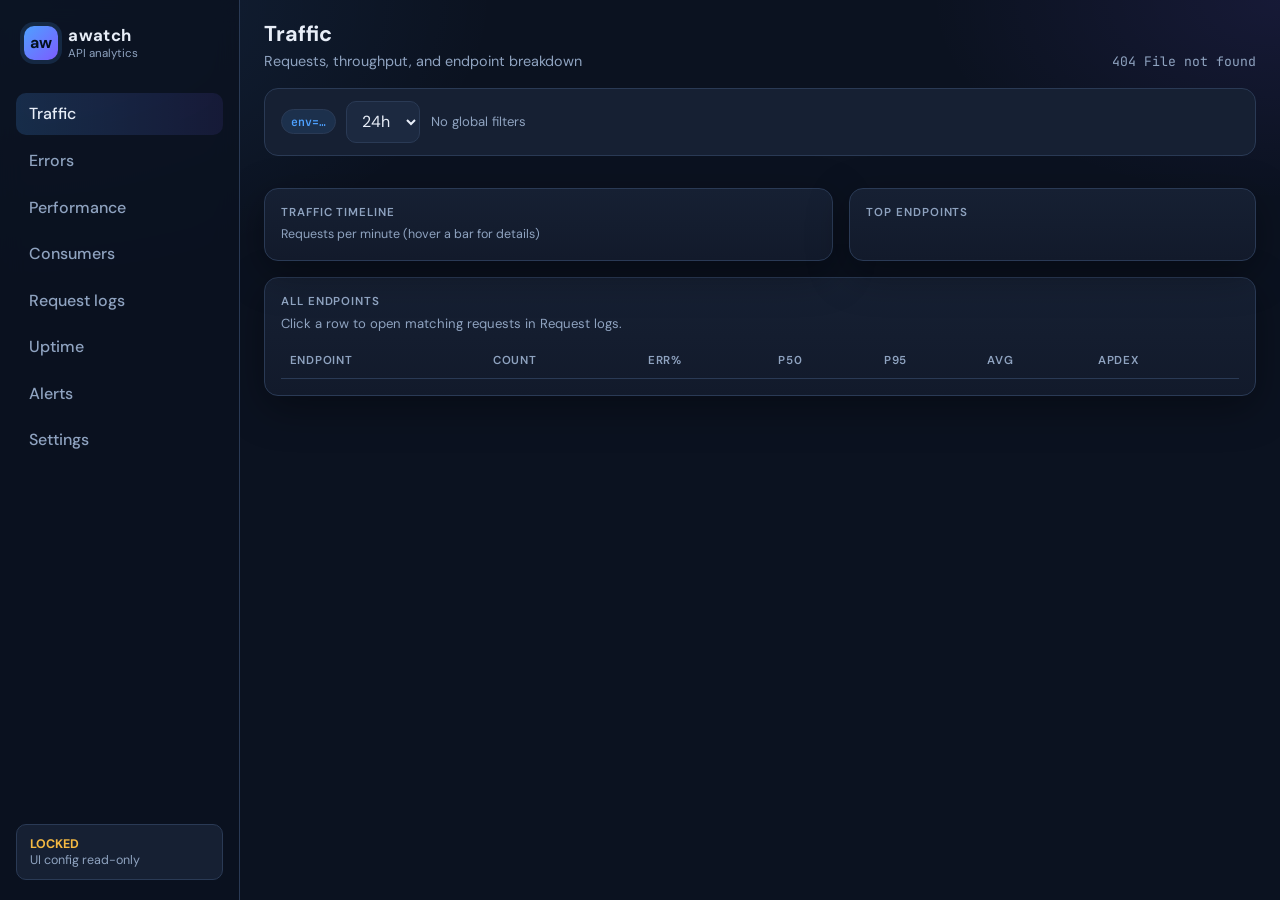
==== src/monitorit/awatch/dashboard/index.html @ 5605307a "Rename PyPI package to monitorit; nest awatch module under it Users install monitorit and import wit" ====
<!DOCTYPE html>
<html lang="en">

<head>
  <meta charset="UTF-8" />
  <meta name="viewport" content="width=device-width, initial-scale=1" />
  <title>awatch</title>
  <link rel="preconnect" href="https://fonts.googleapis.com" />
  <link rel="preconnect" href="https://fonts.gstatic.com" crossorigin />
  <link
    href="https://fonts.googleapis.com/css2?family=DM+Sans:ital,opsz,wght@0,9..40,400;0,9..40,500;0,9..40,600;0,9..40,700;1,9..40,400&family=JetBrains+Mono:wght@400;500&display=swap"
    rel="stylesheet" />
  <link rel="stylesheet" href="assets/css/dashboard.css" />
</head>

<body>
  <div id="auth-gate" class="auth-gate" aria-hidden="true">
    <form class="auth-card" id="auth-form" autocomplete="off">
      <h3>Unlock awatch</h3>
      <p>This dashboard is protected. Enter the <code>auth_token</code> configured in your app.</p>
      <div class="auth-error" id="auth-error"></div>
      <input id="auth-token-input" type="password" placeholder="auth token" autofocus />
      <div class="auth-actions">
        <button class="btn" type="submit">Continue</button>
        <button class="btn secondary" type="button" id="auth-clear">Clear saved token</button>
      </div>
      <div class="auth-hint">Tip: you can also open /__awatch/?token=YOUR_TOKEN</div>
    </form>
  </div>
  <div class="app">
    <aside>
      <div class="brand">
        <div class="logo">aw</div>
        <div>
          <h1>awatch</h1>
          <small>API analytics</small>
        </div>
      </div>
      <nav id="tabs">
        <button data-tab="traffic" class="active">Traffic</button>
        <button data-tab="errors">Errors</button>
        <button data-tab="performance">Performance</button>
        <button data-tab="consumers">Consumers</button>
        <button data-tab="requests">Request logs</button>
        <button data-tab="uptime">Uptime</button>
        <button data-tab="alerts">Alerts</button>
        <button data-tab="settings">Settings</button>
      </nav>
      <div class="lock-pill" id="lock-pill"><strong>LOCKED</strong>
        <div>UI config read-only</div>
      </div>
    </aside>

    <main>
      <div class="topbar">
        <div>
          <h2 id="page-title">Traffic</h2>
          <p id="page-sub">Requests, throughput, and endpoint breakdown</p>
        </div>
        <div class="meta" id="header-meta">loading…</div>
      </div>

      <div class="chrome-bar" id="chrome-bar">
        <span class="env-badge" id="env-badge">env=…</span>
        <select id="hours-select" title="Time range">
          <option value="1">1h</option>
          <option value="24" selected>24h</option>
          <option value="168">7d</option>
          <option value="720">30d</option>
        </select>
        <div class="chip-bar" id="filter-chips"></div>
      </div>

      <section id="traffic" class="panel active">
        <div class="grid" id="traffic-cards"></div>
        <div class="row">
          <div class="card">
            <div class="label">Traffic timeline</div>
            <div class="chart-meta" id="traffic-chart-meta">Requests per minute (hover a bar for details)</div>
            <div id="traffic-chart"></div>
          </div>
          <div class="card">
            <div class="label">Top endpoints</div>
            <div id="traffic-endpoints" class="muted" style="margin-top:.75rem"></div>
          </div>
        </div>
        <div class="card" style="margin-top:1rem">
          <div class="label">All endpoints</div>
          <p class="muted" style="font-size:.82rem;margin:.35rem 0 0">Click a row to open matching requests in Request
            logs.</p>
          <table style="margin-top:.75rem">
            <thead>
              <tr>
                <th>Endpoint</th>
                <th>Count</th>
                <th>Err%</th>
                <th>p50</th>
                <th>p95</th>
                <th>avg</th>
                <th>Apdex</th>
              </tr>
            </thead>
            <tbody id="traffic-endpoints-body"></tbody>
          </table>
        </div>
      </section>

      <section id="errors" class="panel">
        <div class="grid" id="errors-cards"></div>
        <div class="row">
          <div class="card">
            <div class="label">Error timeline</div>
            <div class="chart-meta" id="errors-chart-meta">4xx + 5xx counts over time (hover for details)</div>
            <div id="errors-chart"></div>
          </div>
          <div class="card">
            <div class="label">Status codes (4xx/5xx)</div>
            <p class="muted" style="font-size:.82rem;margin:.35rem 0 0">Click a status to filter Request logs.</p>
            <table style="margin-top:.75rem">
              <thead>
                <tr>
                  <th>Status</th>
                  <th>Count</th>
                  <th>Consumers</th>
                  <th>Last seen</th>
                </tr>
              </thead>
              <tbody id="status-codes-body"></tbody>
            </table>
          </div>
        </div>
        <div class="section-title">Exception fingerprints</div>
        <p class="muted" style="font-size:.82rem;margin:0 0 .5rem">Click an endpoint to open its failing requests.</p>
        <div class="card">
          <table>
            <thead>
              <tr>
                <th>Type</th>
                <th>Endpoint</th>
                <th>Count</th>
                <th>Last seen</th>
                <th>Sample</th>
              </tr>
            </thead>
            <tbody id="fingerprints-body"></tbody>
          </table>
        </div>
        <div class="section-title">Validation (422)</div>
        <div class="card">
          <table>
            <thead>
              <tr>
                <th>Endpoint</th>
                <th>Field</th>
                <th>Message</th>
                <th>Count</th>
              </tr>
            </thead>
            <tbody id="validation-body"></tbody>
          </table>
        </div>
      </section>

      <section id="performance" class="panel">
        <div class="grid" id="perf-cards"></div>
        <div class="card" style="margin-top:1rem">
          <div class="label">Endpoints by latency</div>
          <table style="margin-top:.75rem">
            <thead>
              <tr>
                <th>Endpoint</th>
                <th>Count</th>
                <th>p50</th>
                <th>p75</th>
                <th>p95</th>
                <th>avg</th>
                <th>Apdex</th>
              </tr>
            </thead>
            <tbody id="perf-endpoints-body"></tbody>
          </table>
        </div>
      </section>

      <section id="requests" class="panel">
        <div id="consumer-filter-banner" class="banner ok" style="display:none"></div>
        <div class="filters">
          <select id="filter-path-select" title="Filter by API path"></select>
          <input id="filter-path" placeholder="or type path contains" />
          <input id="filter-consumer" placeholder="consumer id" />
          <input id="filter-consumer-group" placeholder="consumer group" />
          <select id="filter-status">
            <option value="">all status</option>
            <option>200</option>
            <option>400</option>
            <option>401</option>
            <option>404</option>
            <option>422</option>
            <option>500</option>
          </select>
          <button class="btn secondary" onclick="loadRequests()">Refresh</button>
          <button class="btn secondary" id="btn-clear-consumer" style="display:none"
            onclick="clearConsumerFilter()">Clear consumer</button>
        </div>
        <div class="req-layout">
          <div class="card req-list-card">
            <table>
              <thead>
                <tr>
                  <th>Time</th>
                  <th>Method</th>
                  <th>Path</th>
                  <th>Status</th>
                  <th>ms</th>
                </tr>
              </thead>
              <tbody id="requests-body"></tbody>
            </table>
          </div>
          <div class="card">
            <div class="label">Request inspector</div>
            <div id="request-detail" class="inspector" style="margin-top:.75rem">
              <div class="inspector-empty">Select a request to inspect headers, body, response, and server logs</div>
            </div>
          </div>
        </div>
      </section>

      <section id="consumers" class="panel">
        <div id="consumer-group-banner" class="banner ok" style="display:none"></div>
        <div
          style="display:flex;justify-content:space-between;align-items:center;gap:1rem;margin-bottom:1rem;flex-wrap:wrap">
          <div class="toggle-group" id="consumer-view-toggle">
            <button data-view="groups" class="active">Groups</button>
            <button data-view="individuals">Individuals</button>
          </div>
          <div class="meta" id="adoption-line">unique · new · returning</div>
        </div>
        <div class="card">
          <table>
            <thead id="consumers-head">
              <tr>
                <th>Group</th>
                <th>Unique consumers</th>
                <th>Count</th>
                <th>Errors</th>
                <th>avg ms</th>
              </tr>
            </thead>
            <tbody id="consumers-body"></tbody>
          </table>
        </div>
      </section>

      <section id="uptime" class="panel">
        <div class="grid" id="uptime-cards"></div>
        <div class="row">
          <div class="card">
            <div class="label">Check timeline</div>
            <div id="uptime-chart"></div>
          </div>
          <div class="card">
            <div class="label">External checkers</div>
            <p class="muted" style="font-size:.85rem;margin:.5rem 0 0">
              Point UptimeRobot, cron, or any HTTP monitor at
              <code id="uptime-ping-url">/api/uptime/ping</code> to record external heartbeat beats.
            </p>
            <div id="uptime-config-meta" class="muted" style="margin-top:.75rem;font-size:.82rem"></div>
          </div>
        </div>
        <div class="card" style="margin-top:1rem">
          <div class="label">Recent checks</div>
          <table style="margin-top:.75rem">
            <thead>
              <tr>
                <th>Time</th>
                <th>Kind</th>
                <th>OK</th>
                <th>Latency</th>
                <th>Status</th>
                <th>Path</th>
                <th>Message</th>
              </tr>
            </thead>
            <tbody id="uptime-recent-body"></tbody>
          </table>
        </div>
      </section>

      <section id="alerts" class="panel">
        <div class="banner ok">Configure triggers in code via <code>AWatch(..., triggers=[...])</code>.</div>
        <div class="card">
          <div class="label">Trigger history</div>
          <table style="margin-top:.75rem">
            <thead>
              <tr>
                <th>Time</th>
                <th>Name</th>
                <th>OK</th>
                <th>Message</th>
              </tr>
            </thead>
            <tbody id="triggers-body"></tbody>
          </table>
        </div>
      </section>

      <section id="settings" class="panel">
        <div id="settings-banner" class="banner"></div>
        <p class="settings-note">
          Consumers: use <code>set_consumer()</code> in code. Categories &amp; triggers: pass on <code>AWatch(...)</code>.
        </p>

        <div class="card">
          <div class="label">SMTP</div>
          <p class="muted" style="font-size:.85rem">Used by email triggers. Prefer env <code>AWATCH_SMTP_URL</code> in
            production.</p>
          <div class="form-grid" style="margin-top:.75rem">
            <label>SMTP URL<input id="smtp-url" placeholder="smtp://user:pass@host:587" /></label>
            <label>From<input id="smtp-from" placeholder="awatch@company.com" /></label>
            <label>Default To (comma-separated)<input id="smtp-to" placeholder="oncall@company.com" /></label>
          </div>
          <div style="margin-top:.75rem">
            <button class="btn" id="btn-save-smtp" onclick="saveSmtp()">Save SMTP</button>
          </div>
        </div>

        <div class="card" style="margin-top:1rem">
          <div class="label">Do not track (exclude paths)</div>
          <p class="muted" style="font-size:.85rem">
            Sensitive routes skipped entirely (no metrics, no logs).
            Pick from your API inventory or enter a custom pattern.
          </p>
          <div id="exclude-code" class="muted" style="margin:.5rem 0;font-size:.8rem"></div>
          <div id="exclude-list" style="margin-top:.5rem"></div>
          <div class="form-grid" style="margin-top:.5rem">
            <label>API path
              <select id="exclude-api"></select>
            </label>
            <label>Or custom pattern<input id="exclude-path" placeholder="/auth/* or ^/internal/.*$" /></label>
            <label>Note (optional)<input id="exclude-note" placeholder="PII / payments" /></label>
          </div>
          <div style="margin-top:.75rem">
            <button class="btn" id="btn-add-exclude" onclick="addExclude()">Add exclude</button>
          </div>
        </div>

        <div class="card" style="margin-top:1rem">
          <div class="label">Uptime monitoring</div>
          <p class="muted" style="font-size:.85rem">Synthetic checks against your app plus external ping endpoint.</p>
          <div class="form-grid" style="margin-top:.75rem">
            <label>Enabled
              <select id="uptime-enabled">
                <option value="true">true</option>
                <option value="false">false</option>
              </select>
            </label>
            <label>Path<input id="uptime-path" placeholder="/health" value="/health" /></label>
            <label>Interval (seconds)<input id="uptime-interval" type="number" value="60" /></label>
            <label>Expected status<input id="uptime-expected-status" type="number" value="200" /></label>
          </div>
          <div style="margin-top:.75rem">
            <button class="btn" id="btn-save-uptime" onclick="saveUptime()">Save uptime</button>
          </div>
        </div>

        <div class="card" style="margin-top:1rem">
          <div class="label">Performance (Apdex)</div>
          <p class="muted" style="font-size:.85rem">Apdex T threshold in milliseconds for satisfaction scoring.</p>
          <div class="form-grid" style="margin-top:.75rem">
            <label>Apdex T (ms)<input id="apdex-t-ms" type="number" value="500" /></label>
          </div>
          <div style="margin-top:.75rem">
            <button class="btn" id="btn-save-performance" onclick="savePerformance()">Save performance</button>
          </div>
        </div>
      </section>
    </main>
  </div>

  <script src="assets/js/core.js"></script>
  <script src="assets/js/charts.js"></script>
  <script src="assets/js/panels.js"></script>
  <script src="assets/js/settings.js"></script>
  <script src="assets/js/app.js"></script>
</body>

</html>
---- src/monitorit/awatch/dashboard/assets/css/dashboard.css ----
:root {
  --bg: #0b1220;
  --bg-elev: #121a2b;
  --panel: #162033;
  --panel-2: #1c2940;
  --border: #2a3a55;
  --text: #e8eef8;
  --muted: #8fa3c0;
  --accent: #4ea1ff;
  --accent-2: #7c5cff;
  --ok: #2fd67b;
  --warn: #f5b942;
  --err: #ff6b7a;
  --shadow: 0 12px 40px rgba(0, 0, 0, .35);
  --radius: 14px;
  --font: "DM Sans", system-ui, sans-serif;
  --mono: "JetBrains Mono", ui-monospace, monospace;
  --sidebar: 240px;
}

* {
  box-sizing: border-box;
}

html,
body {
  height: 100%;
}

body {
  margin: 0;
  font-family: var(--font);
  color: var(--text);
  background:
    radial-gradient(900px 500px at 0% 0%, rgba(78, 161, 255, .12), transparent 55%),
    radial-gradient(700px 400px at 100% 0%, rgba(124, 92, 255, .10), transparent 50%),
    var(--bg);
}

.app {
  display: grid;
  grid-template-columns: var(--sidebar) 1fr;
  min-height: 100vh;
}

aside {
  border-right: 1px solid var(--border);
  background: rgba(11, 18, 32, .85);
  backdrop-filter: blur(12px);
  padding: 1.25rem 1rem;
  position: sticky;
  top: 0;
  height: 100vh;
  display: flex;
  flex-direction: column;
  gap: 1rem;
}

.brand {
  display: flex;
  align-items: center;
  gap: .65rem;
  padding: .25rem .5rem 1rem;
}

.logo {
  width: 34px;
  height: 34px;
  border-radius: 10px;
  background: linear-gradient(135deg, var(--accent), var(--accent-2));
  display: grid;
  place-items: center;
  font-weight: 700;
  color: #04101f;
  box-shadow: 0 0 0 4px rgba(78, 161, 255, .15);
}

.brand h1 {
  margin: 0;
  font-size: 1.05rem;
  letter-spacing: .02em;
}

.brand small {
  color: var(--muted);
  display: block;
  font-size: .72rem;
}

nav {
  display: flex;
  flex-direction: column;
  gap: .3rem;
  flex: 1;
}

nav button {
  text-align: left;
  border: 0;
  background: transparent;
  color: var(--muted);
  padding: .65rem .8rem;
  border-radius: 10px;
  cursor: pointer;
  font: inherit;
  font-weight: 500;
}

nav button:hover {
  background: rgba(78, 161, 255, .08);
  color: var(--text);
}

nav button.active {
  background: linear-gradient(90deg, rgba(78, 161, 255, .18), rgba(124, 92, 255, .10));
  color: var(--text);
}

.lock-pill {
  margin-top: auto;
  padding: .7rem .8rem;
  border-radius: 10px;
  border: 1px solid var(--border);
  font-size: .78rem;
  color: var(--muted);
  background: var(--panel);
}

.lock-pill strong {
  color: var(--warn);
}

.lock-pill.unlocked strong {
  color: var(--ok);
}

main {
  padding: 1.25rem 1.5rem 2rem;
  max-width: 1400px;
}

.topbar {
  display: flex;
  justify-content: space-between;
  align-items: end;
  gap: 1rem;
  margin-bottom: 1.1rem;
}

.topbar h2 {
  margin: 0;
  font-size: 1.35rem;
}

.topbar p {
  margin: .25rem 0 0;
  color: var(--muted);
  font-size: .9rem;
}

.meta {
  color: var(--muted);
  font-size: .82rem;
  font-family: var(--mono);
}

.grid {
  display: grid;
  grid-template-columns: repeat(auto-fit, minmax(170px, 1fr));
  gap: .85rem;
  margin-bottom: 1rem;
}

.card {
  background: linear-gradient(180deg, var(--panel), var(--bg-elev));
  border: 1px solid var(--border);
  border-radius: var(--radius);
  padding: 1rem;
  box-shadow: var(--shadow);
}

.card .label {
  color: var(--muted);
  font-size: .72rem;
  text-transform: uppercase;
  letter-spacing: .08em;
  font-weight: 600;
}

.card .value {
  font-size: 1.7rem;
  font-weight: 700;
  margin-top: .35rem;
  font-variant-numeric: tabular-nums;
}

.card .delta {
  margin-top: .25rem;
  font-size: .8rem;
  color: var(--muted);
}

.row {
  display: grid;
  grid-template-columns: 1.4fr 1fr;
  gap: 1rem;
}

@media (max-width: 980px) {
  .app {
    grid-template-columns: 1fr;
  }

  aside {
    position: relative;
    height: auto;
  }

  .row {
    grid-template-columns: 1fr;
  }
}

.panel {
  display: none;
}

.panel.active {
  display: block;
  animation: fade .25s ease;
}

@keyframes fade {
  from {
    opacity: 0;
    transform: translateY(4px);
  }

  to {
    opacity: 1;
    transform: none;
  }
}

table {
  width: 100%;
  border-collapse: collapse;
  font-size: .88rem;
}

th,
td {
  text-align: left;
  padding: .6rem .55rem;
  border-bottom: 1px solid var(--border);
  vertical-align: top;
}

th {
  color: var(--muted);
  font-size: .72rem;
  text-transform: uppercase;
  letter-spacing: .06em;
  font-weight: 600;
}

tr:hover td {
  background: rgba(78, 161, 255, .05);
}

tr.clickable {
  cursor: pointer;
}

tr.clickable:hover td {
  background: rgba(78, 161, 255, .1);
}

.status-2 {
  color: var(--ok);
}

.status-4 {
  color: var(--warn);
}

.status-5 {
  color: var(--err);
}

.chart-meta {
  font-size: .78rem;
  color: var(--muted);
  margin: .35rem 0 .15rem;
}

.chart-wrap {
  display: grid;
  grid-template-columns: 44px 1fr;
  gap: .25rem .45rem;
  align-items: stretch;
}

.chart-y {
  display: flex;
  flex-direction: column;
  justify-content: space-between;
  font-size: .68rem;
  color: var(--muted);
  font-family: var(--mono);
  text-align: right;
  padding: .2rem 0 1.35rem;
}

.chart {
  height: 160px;
  display: flex;
  align-items: end;
  gap: 3px;
  padding-top: .25rem;
  border-left: 1px solid var(--border);
  border-bottom: 1px solid var(--border);
  padding-left: .35rem;
}

.chart .bar {
  flex: 1;
  min-width: 3px;
  border-radius: 4px 4px 0 0;
  background: linear-gradient(180deg, var(--accent), rgba(78, 161, 255, .25));
  position: relative;
}

.chart .bar.err {
  background: linear-gradient(180deg, var(--err), rgba(255, 107, 122, .25));
}

.chart-x {
  grid-column: 2;
  display: flex;
  justify-content: space-between;
  font-size: .68rem;
  color: var(--muted);
  font-family: var(--mono);
  padding: 0 .1rem;
}

.chart-legend {
  display: flex;
  flex-wrap: wrap;
  gap: .75rem;
  margin-top: .45rem;
  font-size: .78rem;
  color: var(--muted);
}

.chart-legend i {
  display: inline-block;
  width: 8px;
  height: 8px;
  border-radius: 2px;
  margin-right: .3rem;
  vertical-align: middle;
}

.chart-legend .c-req {
  background: var(--accent);
}

.chart-legend .c-err {
  background: var(--err);
}

.filters {
  display: flex;
  gap: .5rem;
  flex-wrap: wrap;
  margin-bottom: .85rem;
}

input,
select,
textarea,
button.btn {
  background: var(--panel-2);
  border: 1px solid var(--border);
  color: var(--text);
  border-radius: 10px;
  padding: .55rem .7rem;
  font: inherit;
}

textarea {
  width: 100%;
  min-height: 70px;
  font-family: var(--mono);
  font-size: .8rem;
}

button.btn {
  cursor: pointer;
  background: linear-gradient(135deg, var(--accent), #3b82f6);
  border: 0;
  color: #04101f;
  font-weight: 650;
}

button.btn.secondary {
  background: transparent;
  border: 1px solid var(--border);
  color: var(--text);
  font-weight: 500;
}

button.btn:disabled {
  opacity: .45;
  cursor: not-allowed;
}

.detail {
  white-space: pre-wrap;
  font-family: var(--mono);
  font-size: .78rem;
  background: #0a1220;
  border-radius: 10px;
  padding: 1rem;
  overflow: auto;
  max-height: 52vh;
  border: 1px solid var(--border);
}

.banner {
  border: 1px solid var(--border);
  border-radius: 12px;
  padding: .85rem 1rem;
  margin-bottom: 1rem;
  background: rgba(245, 185, 66, .08);
  color: var(--text);
  font-size: .9rem;
}

.banner.ok {
  background: rgba(47, 214, 123, .08);
}

.form-grid {
  display: grid;
  grid-template-columns: repeat(auto-fit, minmax(180px, 1fr));
  gap: .65rem;
}

.form-grid label {
  display: flex;
  flex-direction: column;
  gap: .3rem;
  font-size: .78rem;
  color: var(--muted);
}

.list-item {
  border: 1px solid var(--border);
  border-radius: 12px;
  padding: .85rem;
  margin-bottom: .65rem;
  background: var(--panel);
}

.list-item header {
  display: flex;
  justify-content: space-between;
  gap: .5rem;
  align-items: center;
  margin-bottom: .55rem;
}

.tag {
  display: inline-block;
  padding: .15rem .45rem;
  border-radius: 999px;
  font-size: .7rem;
  border: 1px solid var(--border);
  color: var(--muted);
}

.muted {
  color: var(--muted);
}

.split {
  display: grid;
  grid-template-columns: 1fr 1fr;
  gap: 1rem;
}

@media (max-width: 900px) {
  .split {
    grid-template-columns: 1fr;
  }
}

/* Request inspector (Apitally-style) */
.req-layout {
  display: grid;
  grid-template-columns: minmax(280px, 0.9fr) minmax(420px, 1.4fr);
  gap: 1rem;
}

@media (max-width: 1100px) {
  .req-layout {
    grid-template-columns: 1fr;
  }
}

.req-list-card {
  max-height: calc(100vh - 180px);
  overflow: auto;
}

.req-list-card tr.selected td {
  background: rgba(78, 161, 255, .12);
}

.inspector {
  max-height: calc(100vh - 180px);
  overflow: auto;
  display: flex;
  flex-direction: column;
  gap: .85rem;
}

.inspector-empty {
  padding: 2.5rem 1rem;
  text-align: center;
  color: var(--muted);
  border: 1px dashed var(--border);
  border-radius: var(--radius);
}

.insp-hero {
  display: flex;
  flex-wrap: wrap;
  gap: .75rem 1.25rem;
  align-items: center;
  padding: 1rem;
  border-radius: var(--radius);
  border: 1px solid var(--border);
  background: linear-gradient(135deg, rgba(78, 161, 255, .10), rgba(124, 92, 255, .06));
}

.insp-method {
  font-family: var(--mono);
  font-weight: 700;
  font-size: .85rem;
  padding: .3rem .55rem;
  border-radius: 8px;
  background: var(--panel-2);
  border: 1px solid var(--border);
}

.insp-path {
  font-family: var(--mono);
  font-size: .95rem;
  font-weight: 600;
  word-break: break-all;
}

.insp-status {
  font-family: var(--mono);
  font-weight: 700;
  padding: .25rem .55rem;
  border-radius: 999px;
  border: 1px solid currentColor;
}

.insp-meta {
  display: flex;
  flex-wrap: wrap;
  gap: .75rem 1.1rem;
  color: var(--muted);
  font-size: .8rem;
}

.insp-meta strong {
  color: var(--text);
  font-weight: 600;
}

.insp-tabs {
  display: flex;
  gap: .35rem;
  flex-wrap: wrap;
  border-bottom: 1px solid var(--border);
  padding-bottom: .5rem;
}

.insp-tabs button {
  border: 0;
  background: transparent;
  color: var(--muted);
  cursor: pointer;
  font: inherit;
  font-size: .85rem;
  font-weight: 600;
  padding: .45rem .7rem;
  border-radius: 8px;
}

.insp-tabs button.active {
  background: rgba(78, 161, 255, .14);
  color: var(--text);
}

.insp-section {
  display: none;
}

.insp-section.active {
  display: block;
  animation: fade .2s ease;
}

.kv {
  width: 100%;
}

.kv td:first-child {
  width: 34%;
  color: var(--muted);
  font-family: var(--mono);
  font-size: .75rem;
  word-break: break-all;
}

.kv td:last-child {
  font-family: var(--mono);
  font-size: .78rem;
  word-break: break-word;
}

.code-block {
  margin: 0;
  padding: .9rem 1rem;
  border-radius: 10px;
  border: 1px solid var(--border);
  background: #0a1220;
  font-family: var(--mono);
  font-size: .78rem;
  white-space: pre-wrap;
  overflow: auto;
  max-height: 340px;
  color: #d7e3f5;
}

.empty-hint {
  padding: .9rem 1rem;
  border-radius: 10px;
  border: 1px dashed var(--border);
  color: var(--muted);
  font-size: .85rem;
  background: rgba(255, 255, 255, .02);
}

.log-row {
  display: grid;
  grid-template-columns: 72px 1fr;
  gap: .55rem;
  padding: .55rem .65rem;
  border-bottom: 1px solid var(--border);
  font-size: .8rem;
}

.log-row:last-child {
  border-bottom: 0;
}

.log-level {
  font-family: var(--mono);
  font-size: .7rem;
  font-weight: 700;
  text-align: center;
  padding: .15rem .35rem;
  border-radius: 6px;
  height: fit-content;
}

.log-level.INFO {
  background: rgba(78, 161, 255, .15);
  color: var(--accent);
}

.log-level.WARNING,
.log-level.WARN {
  background: rgba(245, 185, 66, .15);
  color: var(--warn);
}

.log-level.ERROR,
.log-level.CRITICAL {
  background: rgba(255, 107, 122, .15);
  color: var(--err);
}

.log-level.DEBUG {
  background: rgba(143, 163, 192, .15);
  color: var(--muted);
}

.log-msg {
  font-family: var(--mono);
  white-space: pre-wrap;
  word-break: break-word;
}

.log-meta {
  color: var(--muted);
  font-size: .72rem;
  margin-bottom: .2rem;
}

.span-row {
  display: flex;
  justify-content: space-between;
  gap: 1rem;
  padding: .5rem 0;
  border-bottom: 1px solid var(--border);
  font-size: .82rem;
}

.pill-row {
  display: flex;
  flex-wrap: wrap;
  gap: .35rem;
  margin-top: .35rem;
}

/* Auth gate */
.auth-gate {
  display: none;
  position: fixed;
  inset: 0;
  z-index: 100;
  background: rgba(7, 12, 22, .72);
  backdrop-filter: blur(10px);
  place-items: center;
}

.auth-gate.visible {
  display: grid;
}

.auth-card {
  width: min(420px, calc(100vw - 2rem));
  background: linear-gradient(180deg, var(--panel), var(--bg-elev));
  border: 1px solid var(--border);
  border-radius: 16px;
  padding: 1.4rem 1.35rem 1.25rem;
  box-shadow: var(--shadow);
}

.auth-card h3 {
  margin: 0 0 .35rem;
  font-size: 1.15rem;
}

.auth-card p {
  margin: 0 0 1rem;
  color: var(--muted);
  font-size: .9rem;
  line-height: 1.45;
}

.auth-card input {
  width: 100%;
  margin-bottom: .75rem;
}

.auth-actions {
  display: flex;
  gap: .5rem;
  align-items: center;
}

.auth-error {
  color: var(--err);
  font-size: .82rem;
  min-height: 1.2em;
  margin-bottom: .55rem;
}

.auth-hint {
  margin-top: .85rem;
  font-size: .75rem;
  color: var(--muted);
  font-family: var(--mono);
}

/* Shared chrome */
.chrome-bar {
  display: flex;
  flex-wrap: wrap;
  gap: .65rem;
  align-items: center;
  margin-bottom: 1rem;
  padding: .75rem 1rem;
  background: var(--panel);
  border: 1px solid var(--border);
  border-radius: var(--radius);
}

.env-badge {
  font-family: var(--mono);
  font-size: .72rem;
  font-weight: 600;
  padding: .25rem .55rem;
  border-radius: 999px;
  background: rgba(78, 161, 255, .12);
  border: 1px solid var(--border);
  color: var(--accent);
}

.chip-bar {
  display: flex;
  flex-wrap: wrap;
  gap: .4rem;
  align-items: center;
  flex: 1;
}

.chip {
  display: inline-flex;
  align-items: center;
  gap: .35rem;
  padding: .3rem .55rem;
  border-radius: 999px;
  font-size: .78rem;
  background: rgba(124, 92, 255, .12);
  border: 1px solid var(--border);
}

.chip button {
  border: 0;
  background: transparent;
  color: var(--muted);
  cursor: pointer;
  font-size: .9rem;
  line-height: 1;
  padding: 0;
}

.chip button:hover {
  color: var(--err);
}

.toggle-group {
  display: inline-flex;
  border: 1px solid var(--border);
  border-radius: 10px;
  overflow: hidden;
}

.toggle-group button {
  border: 0;
  background: transparent;
  color: var(--muted);
  cursor: pointer;
  padding: .45rem .75rem;
  font: inherit;
  font-size: .82rem;
  font-weight: 600;
}

.toggle-group button.active {
  background: rgba(78, 161, 255, .18);
  color: var(--text);
}

.section-title {
  font-size: .72rem;
  text-transform: uppercase;
  letter-spacing: .08em;
  color: var(--muted);
  font-weight: 600;
  margin: 1.25rem 0 .65rem;
}

.section-title:first-child {
  margin-top: 0;
}

.settings-sub {
  font-size: .85rem;
}

.settings-sub .label {
  margin-bottom: .35rem;
}

.settings-note {
  font-size: .85rem;
  color: var(--muted);
  margin-bottom: 1rem;
  padding: .75rem 1rem;
  border: 1px dashed var(--border);
  border-radius: var(--radius);
  background: rgba(255, 255, 255, .02);
}
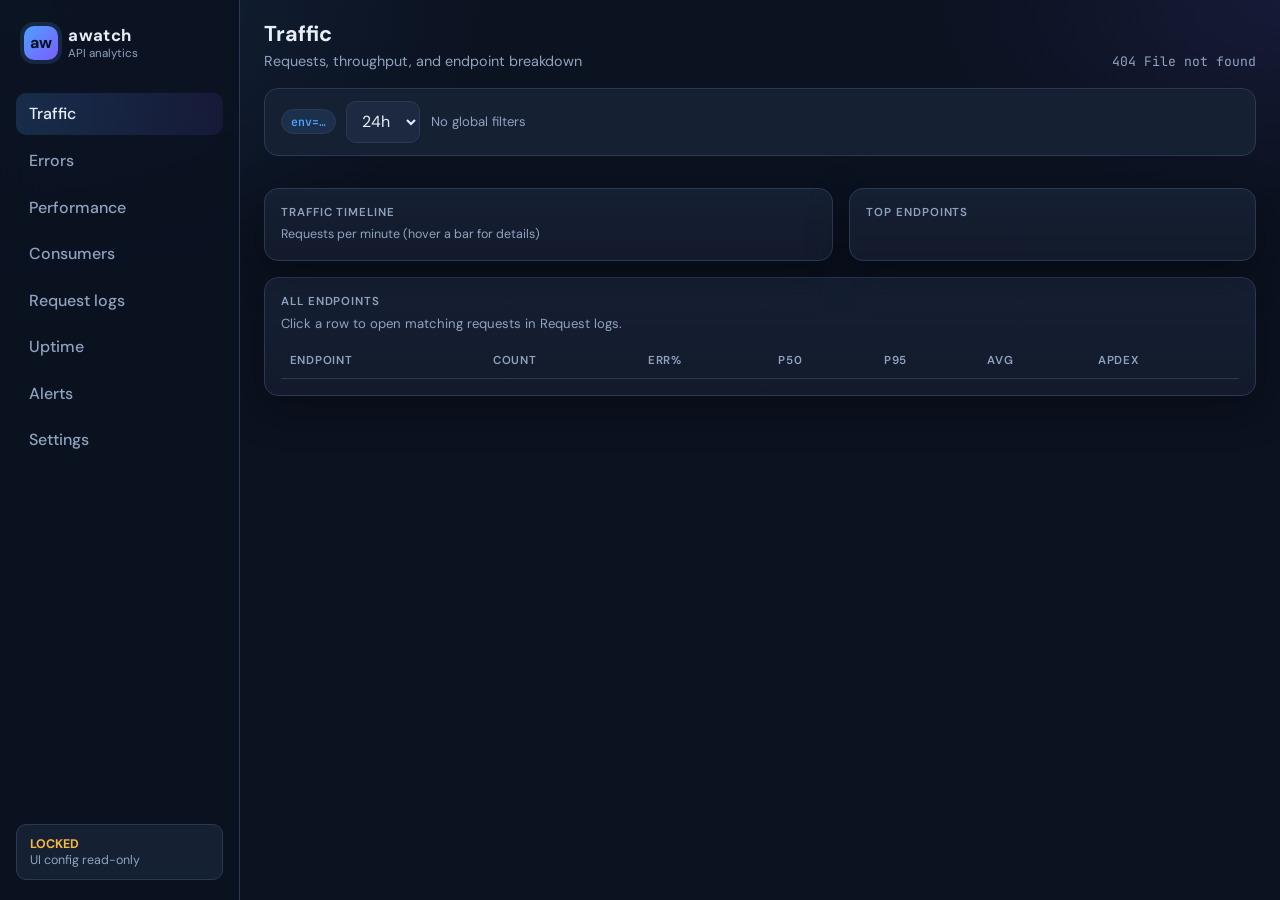
==== commit 19c0f8b9: "Add outbound capture, retention, multi-db storage, and mobile dashboard polish. Ship 0.2.0: linked h" ====
--- a/src/monitorit/awatch/dashboard/index.html
+++ b/src/monitorit/awatch/dashboard/index.html
@@ -28,13 +28,14 @@
     </form>
   </div>
   <div class="app">
-    <aside>
+    <aside id="sidebar">
       <div class="brand">
         <div class="logo">aw</div>
         <div>
           <h1>awatch</h1>
           <small>API analytics</small>
         </div>
+        <button type="button" class="nav-toggle" id="nav-toggle" aria-label="Toggle navigation" aria-expanded="false">☰</button>
       </div>
       <nav id="tabs">
         <button data-tab="traffic" class="active">Traffic</button>
@@ -198,12 +199,24 @@
             <option>422</option>
             <option>500</option>
           </select>
-          <button class="btn secondary" onclick="loadRequests()">Refresh</button>
+          <button class="btn secondary" onclick="resetRequestsPage(); loadRequests()">Refresh</button>
+          <button class="btn secondary" id="btn-reset-filters" type="button" style="display:none"
+            onclick="resetRequestFilters()">Reset filters</button>
           <button class="btn secondary" id="btn-clear-consumer" style="display:none"
             onclick="clearConsumerFilter()">Clear consumer</button>
         </div>
+        <div class="pager" id="requests-pager">
+          <select id="requests-page-size" title="Page size" onchange="resetRequestsPage(); loadRequests()">
+            <option value="25">25</option>
+            <option value="50" selected>50</option>
+            <option value="100">100</option>
+          </select>
+          <button class="btn secondary" id="requests-prev" onclick="requestsPrevPage()">Prev</button>
+          <span class="muted" id="requests-page-meta">0–0 of 0</span>
+          <button class="btn secondary" id="requests-next" onclick="requestsNextPage()">Next</button>
+        </div>
         <div class="req-layout">
-          <div class="card req-list-card">
+          <div class="card req-list-card table-scroll">
             <table>
               <thead>
                 <tr>
@@ -374,6 +387,21 @@
             <button class="btn" id="btn-save-performance" onclick="savePerformance()">Save performance</button>
           </div>
         </div>
+
+        <div class="card" style="margin-top:1rem">
+          <div class="label">Retention</div>
+          <p class="muted" style="font-size:.85rem">
+            Age prune (default 7 days) then delete oldest rows when over the cap. Prevents unbounded DB growth.
+          </p>
+          <div class="form-grid" style="margin-top:.75rem">
+            <label>Retention hours<input id="retention-hours" type="number" value="168" /></label>
+            <label>Max requests<input id="max-requests" type="number" value="10000" /></label>
+            <label>Prune every N writes<input id="prune-every" type="number" value="100" /></label>
+          </div>
+          <div style="margin-top:.75rem">
+            <button class="btn" id="btn-save-retention" onclick="saveRetention()">Save retention</button>
+          </div>
+        </div>
       </section>
     </main>
   </div>
--- a/src/monitorit/awatch/dashboard/assets/css/dashboard.css
+++ b/src/monitorit/awatch/dashboard/assets/css/dashboard.css
@@ -25,6 +25,8 @@
 html,
 body {
   height: 100%;
+  max-width: 100%;
+  overflow-x: hidden;
 }
 
 body {
@@ -41,6 +43,9 @@
   display: grid;
   grid-template-columns: var(--sidebar) 1fr;
   min-height: 100vh;
+  width: 100%;
+  max-width: 100%;
+  overflow-x: hidden;
 }
 
 aside {
@@ -137,6 +142,9 @@
 main {
   padding: 1.25rem 1.5rem 2rem;
   max-width: 1400px;
+  min-width: 0;
+  width: 100%;
+  overflow-x: hidden;
 }
 
 .topbar {
@@ -209,15 +217,155 @@
 @media (max-width: 980px) {
   .app {
     grid-template-columns: 1fr;
-  }
-
-  aside {
-    position: relative;
+    overflow-x: hidden;
+  }
+
+  aside#sidebar {
+    position: sticky;
+    top: 0;
+    z-index: 40;
     height: auto;
+    max-height: none;
+    width: 100%;
+    max-width: 100%;
+    border-right: 0;
+    border-bottom: 1px solid var(--border);
+    padding: .65rem .85rem;
+    gap: .55rem;
+    background: rgba(11, 18, 32, .96);
+  }
+
+  aside#sidebar .brand {
+    padding: .15rem 0;
+    width: 100%;
+  }
+
+  aside#sidebar .brand small {
+    display: none;
+  }
+
+  aside#sidebar .lock-pill {
+    display: none;
+  }
+
+  aside#sidebar nav {
+    display: none;
+    flex-direction: row;
+    flex-wrap: wrap;
+    gap: .35rem;
+    flex: 0 0 auto;
+    padding-bottom: .35rem;
+  }
+
+  aside#sidebar.open nav {
+    display: flex;
+  }
+
+  aside#sidebar nav button {
+    text-align: center;
+    padding: .45rem .7rem;
+    min-height: 40px;
+    border: 1px solid var(--border);
+    border-radius: 999px;
+    background: var(--panel);
+    font-size: .8rem;
+  }
+
+  aside#sidebar nav button.active {
+    background: rgba(78, 161, 255, .18);
+    border-color: rgba(78, 161, 255, .45);
+  }
+
+  .nav-toggle {
+    display: inline-flex !important;
+    align-items: center;
+    justify-content: center;
+  }
+
+  main {
+    padding: 1rem .85rem 1.5rem;
+    max-width: 100%;
   }
 
   .row {
     grid-template-columns: 1fr;
+  }
+
+  .req-layout {
+    grid-template-columns: 1fr !important;
+  }
+
+  .req-list-card,
+  .inspector {
+    max-height: none;
+  }
+
+  .filters {
+    flex-wrap: wrap;
+    max-width: 100%;
+  }
+
+  .filters input,
+  .filters select,
+  .filters button {
+    min-height: 40px;
+    max-width: 100%;
+  }
+
+  .card,
+  .table-scroll,
+  #traffic-chart,
+  #errors-chart {
+    max-width: 100%;
+  }
+
+  .table-scroll {
+    overflow-x: auto;
+  }
+
+  table {
+    min-width: 0;
+  }
+}
+
+@media (max-width: 640px) {
+  .grid {
+    grid-template-columns: 1fr !important;
+  }
+
+  .topbar {
+    flex-direction: column;
+    align-items: flex-start;
+    gap: .5rem;
+  }
+
+  .chrome-bar {
+    flex-wrap: wrap;
+    max-width: 100%;
+  }
+
+  .path-cell {
+    max-width: 120px;
+  }
+
+  .insp-hero {
+    flex-wrap: wrap;
+  }
+
+  .insp-tabs {
+    flex-wrap: nowrap;
+    overflow-x: auto;
+    overflow-y: hidden;
+    -webkit-overflow-scrolling: touch;
+    max-width: 100%;
+  }
+
+  .insp-meta {
+    gap: .45rem .75rem;
+  }
+
+  .kv td:first-child {
+    width: 40%;
   }
 }
 
@@ -501,8 +649,11 @@
 /* Request inspector (Apitally-style) */
 .req-layout {
   display: grid;
-  grid-template-columns: minmax(280px, 0.9fr) minmax(420px, 1.4fr);
+  grid-template-columns: minmax(0, 0.9fr) minmax(0, 1.4fr);
   gap: 1rem;
+  width: 100%;
+  min-width: 0;
+  max-width: 100%;
 }
 
 @media (max-width: 1100px) {
@@ -513,16 +664,34 @@
 
 .req-list-card {
   max-height: calc(100vh - 180px);
+  max-width: 100%;
+  min-width: 0;
   overflow: auto;
+  overscroll-behavior-x: contain;
+}
+
+.req-list-card table {
+  width: max-content;
+  min-width: 100%;
+  max-width: none;
 }
 
 .req-list-card tr.selected td {
   background: rgba(78, 161, 255, .12);
 }
 
+.req-layout > .card:not(.req-list-card) {
+  min-width: 0;
+  max-width: 100%;
+  overflow-x: hidden;
+}
+
 .inspector {
   max-height: calc(100vh - 180px);
-  overflow: auto;
+  max-width: 100%;
+  min-width: 0;
+  overflow-x: hidden;
+  overflow-y: auto;
   display: flex;
   flex-direction: column;
   gap: .85rem;
@@ -545,6 +714,10 @@
   border-radius: var(--radius);
   border: 1px solid var(--border);
   background: linear-gradient(135deg, rgba(78, 161, 255, .10), rgba(124, 92, 255, .06));
+  flex-shrink: 0;
+  min-width: 0;
+  max-width: 100%;
+  box-sizing: border-box;
 }
 
 .insp-method {
@@ -555,13 +728,17 @@
   border-radius: 8px;
   background: var(--panel-2);
   border: 1px solid var(--border);
+  flex-shrink: 0;
 }
 
 .insp-path {
   font-family: var(--mono);
   font-size: .95rem;
   font-weight: 600;
-  word-break: break-all;
+  min-width: 0;
+  flex: 1 1 12rem;
+  overflow-wrap: anywhere;
+  word-break: break-word;
 }
 
 .insp-status {
@@ -578,6 +755,15 @@
   gap: .75rem 1.1rem;
   color: var(--muted);
   font-size: .8rem;
+  flex-shrink: 0;
+  min-width: 0;
+  max-width: 100%;
+}
+
+.insp-meta > span {
+  min-width: 0;
+  overflow-wrap: anywhere;
+  word-break: break-word;
 }
 
 .insp-meta strong {
@@ -589,8 +775,11 @@
   display: flex;
   gap: .35rem;
   flex-wrap: wrap;
+  align-items: center;
   border-bottom: 1px solid var(--border);
   padding-bottom: .5rem;
+  flex-shrink: 0;
+  min-height: 2.5rem;
 }
 
 .insp-tabs button {
@@ -603,6 +792,8 @@
   font-weight: 600;
   padding: .45rem .7rem;
   border-radius: 8px;
+  white-space: nowrap;
+  line-height: 1.25;
 }
 
 .insp-tabs button.active {
@@ -617,6 +808,9 @@
 .insp-section.active {
   display: block;
   animation: fade .2s ease;
+  flex: 1 1 auto;
+  min-height: 0;
+  overflow: auto;
 }
 
 .kv {
@@ -635,6 +829,44 @@
   font-family: var(--mono);
   font-size: .78rem;
   word-break: break-word;
+}
+
+.code-wrap {
+  position: relative;
+  border-radius: 10px;
+  border: 1px solid var(--border);
+  background: #0a1220;
+  overflow: hidden;
+}
+
+.code-toolbar {
+  display: flex;
+  align-items: center;
+  justify-content: space-between;
+  gap: .5rem;
+  padding: .4rem .65rem;
+  border-bottom: 1px solid var(--border);
+  background: rgba(255, 255, 255, .03);
+}
+
+.code-toolbar .code-label {
+  font-size: .72rem;
+  color: var(--muted);
+  text-transform: uppercase;
+  letter-spacing: .06em;
+  font-weight: 600;
+}
+
+.code-toolbar .btn-copy {
+  padding: .3rem .65rem;
+  font-size: .75rem;
+  min-height: 0;
+}
+
+.code-wrap .code-block {
+  border: 0;
+  border-radius: 0;
+  margin: 0;
 }
 
 .code-block {
@@ -646,8 +878,11 @@
   font-family: var(--mono);
   font-size: .78rem;
   white-space: pre-wrap;
-  overflow: auto;
+  word-break: break-word;
+  overflow-x: auto;
+  overflow-y: auto;
   max-height: 340px;
+  max-width: 100%;
   color: #d7e3f5;
 }
 
@@ -749,7 +984,7 @@
 }
 
 .auth-card {
-  width: min(420px, calc(100vw - 2rem));
+  width: min(420px, calc(100% - 2rem));
   background: linear-gradient(180deg, var(--panel), var(--bg-elev));
   border: 1px solid var(--border);
   border-radius: 16px;
@@ -904,3 +1139,193 @@
   border-radius: var(--radius);
   background: rgba(255, 255, 255, .02);
 }
+
+.nav-toggle {
+  display: none;
+  margin-left: auto;
+  background: var(--panel-2);
+  border: 1px solid var(--border);
+  color: var(--text);
+  border-radius: 10px;
+  width: 40px;
+  height: 40px;
+  font-size: 1.1rem;
+  cursor: pointer;
+}
+
+.brand {
+  position: relative;
+}
+
+.pager {
+  display: flex;
+  flex-wrap: wrap;
+  align-items: center;
+  gap: .5rem;
+  margin: .5rem 0 .75rem;
+}
+
+.table-scroll {
+  overflow-x: auto;
+  -webkit-overflow-scrolling: touch;
+}
+
+.path-cell {
+  max-width: 280px;
+  overflow: hidden;
+  text-overflow: ellipsis;
+  white-space: nowrap;
+}
+
+.outbound-bar {
+  margin: .35rem 0;
+  flex-shrink: 0;
+}
+
+.outbound-select {
+  display: flex;
+  flex-direction: column;
+  gap: .35rem;
+  font-size: .82rem;
+  color: var(--muted);
+  width: 100%;
+}
+
+.outbound-select select {
+  width: 100%;
+  min-height: 40px;
+  max-width: 100%;
+}
+
+/* Final mobile/tablet overrides — keep after all layout rules */
+@media (max-width: 980px) {
+  html,
+  body {
+    overflow-x: clip;
+    max-width: 100%;
+  }
+
+  .app {
+    grid-template-columns: 1fr;
+    overflow-x: hidden;
+    max-width: 100%;
+  }
+
+  aside#sidebar {
+    position: sticky;
+    top: 0;
+    z-index: 40;
+    height: auto;
+    width: 100%;
+    max-width: 100%;
+    border-right: 0;
+    border-bottom: 1px solid var(--border);
+    padding: .65rem .85rem;
+  }
+
+  .nav-toggle {
+    display: inline-flex !important;
+    align-items: center;
+    justify-content: center;
+    flex-shrink: 0;
+  }
+
+  aside#sidebar nav {
+    display: none;
+    flex-direction: row;
+    flex-wrap: wrap;
+    gap: .35rem;
+  }
+
+  aside#sidebar.open nav {
+    display: flex;
+  }
+
+  aside#sidebar .lock-pill,
+  aside#sidebar .brand small {
+    display: none;
+  }
+
+  main,
+  .panel,
+  .card,
+  .req-layout,
+  .inspector,
+  .req-list-card,
+  .filters,
+  .chrome-bar,
+  .topbar,
+  .pager {
+    max-width: 100%;
+    min-width: 0;
+  }
+
+  main {
+    overflow-x: hidden;
+  }
+
+  .req-layout {
+    grid-template-columns: 1fr !important;
+    width: 100%;
+  }
+
+  .req-layout > .card:not(.req-list-card) {
+    width: 100%;
+    overflow-x: hidden;
+  }
+
+  /* Wide request table scrolls inside the card only — never the page */
+  .req-list-card.table-scroll {
+    overflow-x: auto !important;
+    overflow-y: auto;
+    width: 100%;
+  }
+
+  .req-list-card table {
+    width: max-content;
+    min-width: 100%;
+    max-width: none;
+  }
+
+  .insp-hero {
+    flex-direction: column;
+    align-items: flex-start;
+    gap: .55rem;
+  }
+
+  .insp-path {
+    width: 100%;
+    flex-basis: 100%;
+  }
+
+  .insp-tabs {
+    flex-wrap: nowrap;
+    overflow-x: auto;
+    overflow-y: hidden;
+    max-width: 100%;
+    -webkit-overflow-scrolling: touch;
+  }
+
+  .filters input,
+  .filters select {
+    flex: 1 1 140px;
+    max-width: 100%;
+  }
+
+  .path-cell {
+    max-width: 120px;
+  }
+
+  .kv {
+    table-layout: fixed;
+  }
+
+  .code-wrap,
+  .code-block,
+  .empty-hint,
+  .outbound-bar,
+  .outbound-select {
+    max-width: 100%;
+    min-width: 0;
+  }
+}
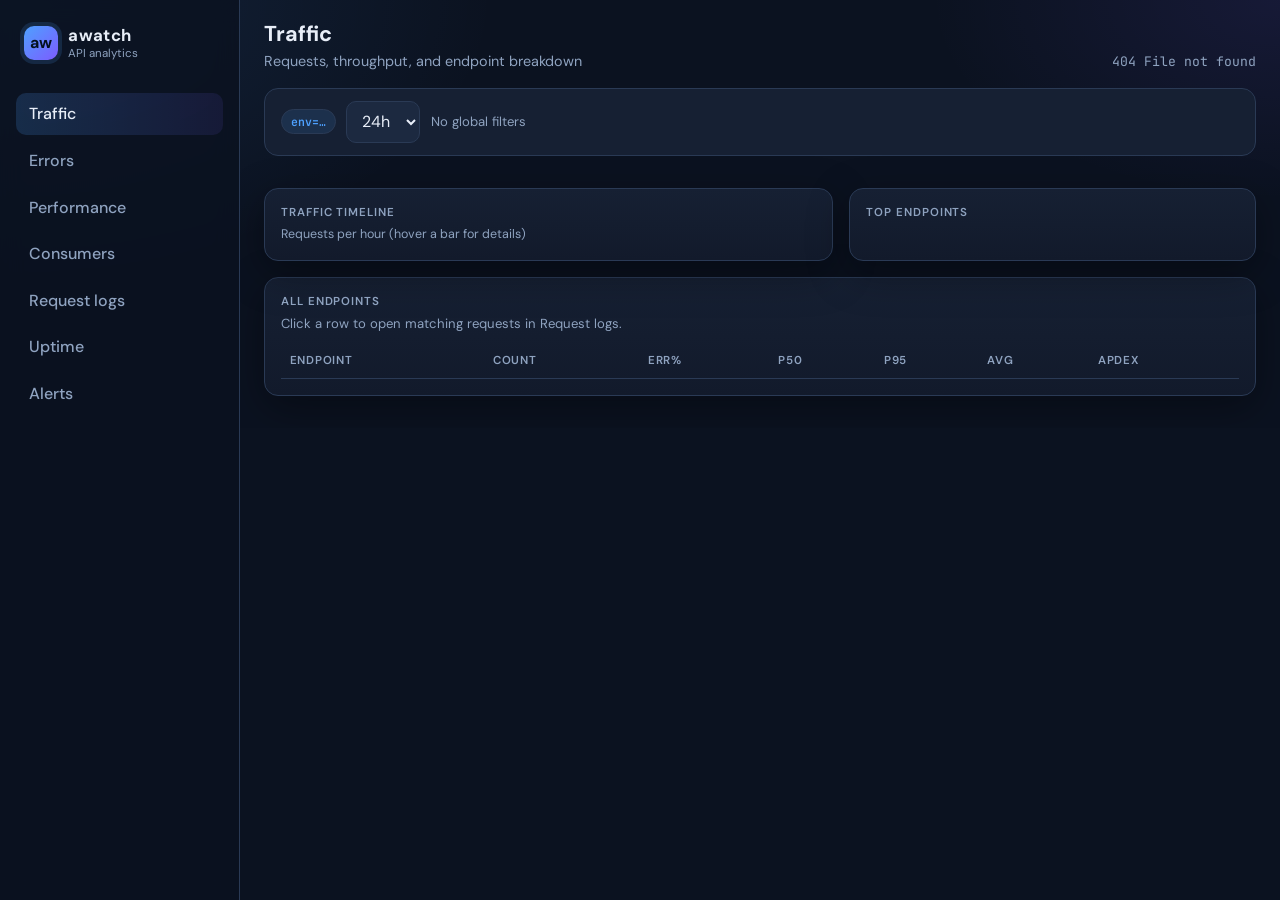
==== commit 8feab972: "Polish dashboard timelines, local times, and mobile layout for 0.2.0. Add hourly zero-filled charts " ====
--- a/src/monitorit/awatch/dashboard/index.html
+++ b/src/monitorit/awatch/dashboard/index.html
@@ -45,11 +45,8 @@
         <button data-tab="requests">Request logs</button>
         <button data-tab="uptime">Uptime</button>
         <button data-tab="alerts">Alerts</button>
-        <button data-tab="settings">Settings</button>
+        <button data-tab="settings" id="tab-settings" hidden>Settings</button>
       </nav>
-      <div class="lock-pill" id="lock-pill"><strong>LOCKED</strong>
-        <div>UI config read-only</div>
-      </div>
     </aside>
 
     <main>
@@ -77,7 +74,7 @@
         <div class="row">
           <div class="card">
             <div class="label">Traffic timeline</div>
-            <div class="chart-meta" id="traffic-chart-meta">Requests per minute (hover a bar for details)</div>
+            <div class="chart-meta" id="traffic-chart-meta">Requests per hour (hover a bar for details)</div>
             <div id="traffic-chart"></div>
           </div>
           <div class="card">
@@ -89,20 +86,22 @@
           <div class="label">All endpoints</div>
           <p class="muted" style="font-size:.82rem;margin:.35rem 0 0">Click a row to open matching requests in Request
             logs.</p>
-          <table style="margin-top:.75rem">
-            <thead>
-              <tr>
-                <th>Endpoint</th>
-                <th>Count</th>
-                <th>Err%</th>
-                <th>p50</th>
-                <th>p95</th>
-                <th>avg</th>
-                <th>Apdex</th>
-              </tr>
-            </thead>
-            <tbody id="traffic-endpoints-body"></tbody>
-          </table>
+          <div class="table-scroll" style="margin-top:.75rem">
+            <table>
+              <thead>
+                <tr>
+                  <th>Endpoint</th>
+                  <th>Count</th>
+                  <th>Err%</th>
+                  <th>p50</th>
+                  <th>p95</th>
+                  <th>avg</th>
+                  <th>Apdex</th>
+                </tr>
+              </thead>
+              <tbody id="traffic-endpoints-body"></tbody>
+            </table>
+          </div>
         </div>
       </section>
 
@@ -132,7 +131,7 @@
         </div>
         <div class="section-title">Exception fingerprints</div>
         <p class="muted" style="font-size:.82rem;margin:0 0 .5rem">Click an endpoint to open its failing requests.</p>
-        <div class="card">
+        <div class="card table-scroll">
           <table>
             <thead>
               <tr>
@@ -147,7 +146,7 @@
           </table>
         </div>
         <div class="section-title">Validation (422)</div>
-        <div class="card">
+        <div class="card table-scroll">
           <table>
             <thead>
               <tr>
@@ -166,20 +165,22 @@
         <div class="grid" id="perf-cards"></div>
         <div class="card" style="margin-top:1rem">
           <div class="label">Endpoints by latency</div>
-          <table style="margin-top:.75rem">
-            <thead>
-              <tr>
-                <th>Endpoint</th>
-                <th>Count</th>
-                <th>p50</th>
-                <th>p75</th>
-                <th>p95</th>
-                <th>avg</th>
-                <th>Apdex</th>
-              </tr>
-            </thead>
-            <tbody id="perf-endpoints-body"></tbody>
-          </table>
+          <div class="table-scroll" style="margin-top:.75rem">
+            <table>
+              <thead>
+                <tr>
+                  <th>Endpoint</th>
+                  <th>Count</th>
+                  <th>p50</th>
+                  <th>p75</th>
+                  <th>p95</th>
+                  <th>avg</th>
+                  <th>Apdex</th>
+                </tr>
+              </thead>
+              <tbody id="perf-endpoints-body"></tbody>
+            </table>
+          </div>
         </div>
       </section>
 
@@ -217,14 +218,14 @@
         </div>
         <div class="req-layout">
           <div class="card req-list-card table-scroll">
-            <table>
+            <table class="req-table">
               <thead>
                 <tr>
                   <th>Time</th>
                   <th>Method</th>
                   <th>Path</th>
                   <th>Status</th>
-                  <th>ms</th>
+                  <th class="col-ms">ms</th>
                 </tr>
               </thead>
               <tbody id="requests-body"></tbody>
@@ -242,14 +243,14 @@
       <section id="consumers" class="panel">
         <div id="consumer-group-banner" class="banner ok" style="display:none"></div>
         <div
-          style="display:flex;justify-content:space-between;align-items:center;gap:1rem;margin-bottom:1rem;flex-wrap:wrap">
+          class="consumers-toolbar">
           <div class="toggle-group" id="consumer-view-toggle">
             <button data-view="groups" class="active">Groups</button>
             <button data-view="individuals">Individuals</button>
           </div>
           <div class="meta" id="adoption-line">unique · new · returning</div>
         </div>
-        <div class="card">
+        <div class="card table-scroll">
           <table>
             <thead id="consumers-head">
               <tr>
@@ -283,26 +284,28 @@
         </div>
         <div class="card" style="margin-top:1rem">
           <div class="label">Recent checks</div>
-          <table style="margin-top:.75rem">
-            <thead>
-              <tr>
-                <th>Time</th>
-                <th>Kind</th>
-                <th>OK</th>
-                <th>Latency</th>
-                <th>Status</th>
-                <th>Path</th>
-                <th>Message</th>
-              </tr>
-            </thead>
-            <tbody id="uptime-recent-body"></tbody>
-          </table>
+          <div class="table-scroll" style="margin-top:.75rem">
+            <table>
+              <thead>
+                <tr>
+                  <th>Time</th>
+                  <th>Kind</th>
+                  <th>OK</th>
+                  <th>Latency</th>
+                  <th>Status</th>
+                  <th>Path</th>
+                  <th>Message</th>
+                </tr>
+              </thead>
+              <tbody id="uptime-recent-body"></tbody>
+            </table>
+          </div>
         </div>
       </section>
 
       <section id="alerts" class="panel">
         <div class="banner ok">Configure triggers in code via <code>AWatch(..., triggers=[...])</code>.</div>
-        <div class="card">
+        <div class="card table-scroll">
           <div class="label">Trigger history</div>
           <table style="margin-top:.75rem">
             <thead>
@@ -319,10 +322,20 @@
       </section>
 
       <section id="settings" class="panel">
-        <div id="settings-banner" class="banner"></div>
-        <p class="settings-note">
-          Consumers: use <code>set_consumer()</code> in code. Categories &amp; triggers: pass on <code>AWatch(...)</code>.
-        </p>
+        <div id="settings-lock-card" class="card settings-lock-card" hidden>
+          <div class="lock-status locked">
+            <strong>LOCKED</strong>
+            <p>Settings are hidden while UI config is locked. Unlock in code with
+              <code>AWatch(..., allow_ui_config=True)</code>, then reopen the dashboard.
+            </p>
+          </div>
+        </div>
+
+        <div id="settings-forms">
+          <div id="settings-banner" class="banner"></div>
+          <p class="settings-note">
+            Consumers: use <code>set_consumer()</code> in code. Categories &amp; triggers: pass on <code>AWatch(...)</code>.
+          </p>
 
         <div class="card">
           <div class="label">SMTP</div>
@@ -402,6 +415,7 @@
             <button class="btn" id="btn-save-retention" onclick="saveRetention()">Save retention</button>
           </div>
         </div>
+        </div>
       </section>
     </main>
   </div>
--- a/src/monitorit/awatch/dashboard/assets/css/dashboard.css
+++ b/src/monitorit/awatch/dashboard/assets/css/dashboard.css
@@ -45,7 +45,8 @@
   min-height: 100vh;
   width: 100%;
   max-width: 100%;
-  overflow-x: hidden;
+  align-content: start;
+  align-items: start;
 }
 
 aside {
@@ -59,6 +60,7 @@
   display: flex;
   flex-direction: column;
   gap: 1rem;
+  align-self: start;
 }
 
 .brand {
@@ -96,7 +98,8 @@
   display: flex;
   flex-direction: column;
   gap: .3rem;
-  flex: 1;
+  flex: 1 1 auto;
+  min-height: 0;
 }
 
 nav button {
@@ -121,22 +124,39 @@
   color: var(--text);
 }
 
-.lock-pill {
-  margin-top: auto;
-  padding: .7rem .8rem;
-  border-radius: 10px;
-  border: 1px solid var(--border);
-  font-size: .78rem;
-  color: var(--muted);
-  background: var(--panel);
-}
-
-.lock-pill strong {
+.lock-inline {
   color: var(--warn);
-}
-
-.lock-pill.unlocked strong {
+  margin-right: .35rem;
+}
+
+.lock-inline.unlocked {
   color: var(--ok);
+}
+
+.settings-lock-card .lock-status {
+  padding: .5rem .15rem;
+}
+
+.settings-lock-card .lock-status strong {
+  display: block;
+  font-size: 1rem;
+  letter-spacing: .04em;
+  color: var(--warn);
+  margin-bottom: .45rem;
+}
+
+.settings-lock-card .lock-status p {
+  margin: 0;
+  color: var(--muted);
+  font-size: .9rem;
+  line-height: 1.5;
+  max-width: 42rem;
+}
+
+.settings-lock-card code {
+  font-family: var(--mono);
+  font-size: .8rem;
+  color: var(--text);
 }
 
 main {
@@ -217,14 +237,17 @@
 @media (max-width: 980px) {
   .app {
     grid-template-columns: 1fr;
-    overflow-x: hidden;
+    max-width: 100%;
+    align-content: start;
+    grid-template-rows: auto auto;
   }
 
   aside#sidebar {
     position: sticky;
     top: 0;
     z-index: 40;
-    height: auto;
+    height: auto !important;
+    min-height: 0 !important;
     max-height: none;
     width: 100%;
     max-width: 100%;
@@ -233,6 +256,7 @@
     padding: .65rem .85rem;
     gap: .55rem;
     background: rgba(11, 18, 32, .96);
+    align-self: start;
   }
 
   aside#sidebar .brand {
@@ -244,17 +268,16 @@
     display: none;
   }
 
-  aside#sidebar .lock-pill {
-    display: none;
-  }
-
   aside#sidebar nav {
     display: none;
+    flex: 0 0 auto !important;
     flex-direction: row;
     flex-wrap: wrap;
     gap: .35rem;
-    flex: 0 0 auto;
-    padding-bottom: .35rem;
+    justify-content: flex-start;
+    overflow: visible;
+    max-width: 100%;
+    padding-bottom: .15rem;
   }
 
   aside#sidebar.open nav {
@@ -269,6 +292,7 @@
     border-radius: 999px;
     background: var(--panel);
     font-size: .8rem;
+    flex: 0 0 auto;
   }
 
   aside#sidebar nav button.active {
@@ -285,6 +309,8 @@
   main {
     padding: 1rem .85rem 1.5rem;
     max-width: 100%;
+    align-self: start;
+    width: 100%;
   }
 
   .row {
@@ -473,14 +499,97 @@
 
 .chart .bar {
   flex: 1;
-  min-width: 3px;
+  min-width: 4px;
+  max-width: 28px;
   border-radius: 4px 4px 0 0;
-  background: linear-gradient(180deg, var(--accent), rgba(78, 161, 255, .25));
   position: relative;
-}
-
-.chart .bar.err {
-  background: linear-gradient(180deg, var(--err), rgba(255, 107, 122, .25));
+  display: flex;
+  flex-direction: column;
+  justify-content: flex-end;
+  overflow: visible;
+  cursor: pointer;
+}
+
+.chart .bar-seg {
+  width: 100%;
+  min-height: 0;
+  flex-shrink: 0;
+}
+
+.chart .bar-seg.ok {
+  background: linear-gradient(180deg, var(--accent), rgba(78, 161, 255, .45));
+}
+
+.chart .bar-seg.fail {
+  background: linear-gradient(180deg, #ff8a96, var(--err));
+}
+
+.chart .bar-seg.empty {
+  background: rgba(143, 163, 192, .18);
+}
+
+.chart .bar:not(.is-empty) .bar-seg:first-child {
+  border-radius: 4px 4px 0 0;
+}
+
+.chart .bar:not(.is-empty) .bar-seg:last-child {
+  border-radius: 0;
+}
+
+.chart .bar:not(.is-empty) .bar-seg:only-child {
+  border-radius: 4px 4px 0 0;
+}
+
+.chart .bar.is-empty .bar-seg {
+  border-radius: 4px 4px 0 0;
+}
+
+.chart .bar-tip {
+  display: none;
+  position: absolute;
+  left: 50%;
+  bottom: calc(100% + 8px);
+  transform: translateX(-50%);
+  z-index: 5;
+  min-width: 120px;
+  padding: .45rem .6rem;
+  border-radius: 8px;
+  border: 1px solid var(--border);
+  background: #0d1524;
+  box-shadow: var(--shadow);
+  color: var(--text);
+  font-size: .72rem;
+  line-height: 1.45;
+  white-space: nowrap;
+  pointer-events: none;
+}
+
+.chart .bar-tip::after {
+  content: "";
+  position: absolute;
+  top: 100%;
+  left: 50%;
+  transform: translateX(-50%);
+  border: 5px solid transparent;
+  border-top-color: var(--border);
+}
+
+.chart .bar:hover .bar-tip,
+.chart .bar:focus .bar-tip,
+.chart .bar:focus-visible .bar-tip {
+  display: block;
+}
+
+.chart .bar-tip .tip-ok {
+  color: var(--accent);
+}
+
+.chart .bar-tip .tip-fail {
+  color: var(--err);
+}
+
+.chart .bar.is-empty {
+  opacity: .7;
 }
 
 .chart-x {
@@ -593,8 +702,9 @@
 
 .form-grid {
   display: grid;
-  grid-template-columns: repeat(auto-fit, minmax(180px, 1fr));
+  grid-template-columns: repeat(auto-fill, minmax(180px, 240px));
   gap: .65rem;
+  align-items: end;
 }
 
 .form-grid label {
@@ -603,6 +713,14 @@
   gap: .3rem;
   font-size: .78rem;
   color: var(--muted);
+  min-width: 0;
+  max-width: 100%;
+}
+
+.form-grid input,
+.form-grid select {
+  width: 100%;
+  max-width: 100%;
 }
 
 .list-item {
@@ -658,7 +776,7 @@
 
 @media (max-width: 1100px) {
   .req-layout {
-    grid-template-columns: 1fr;
+    grid-template-columns: 1fr !important;
   }
 }
 
@@ -670,10 +788,62 @@
   overscroll-behavior-x: contain;
 }
 
-.req-list-card table {
-  width: max-content;
-  min-width: 100%;
+.req-list-card table,
+.req-table {
+  width: 100%;
+  table-layout: fixed;
+}
+
+.req-table .req-time {
+  width: 5.5rem;
+  white-space: nowrap;
+  font-variant-numeric: tabular-nums;
+}
+
+.req-table .req-method {
+  width: 3.6rem;
+  white-space: nowrap;
+}
+
+.req-table .req-status {
+  width: 3.2rem;
+  white-space: nowrap;
+  font-variant-numeric: tabular-nums;
+}
+
+.req-table .col-ms {
+  width: 3.5rem;
+  white-space: nowrap;
+  text-align: right;
+}
+
+.req-table .path-cell {
   max-width: none;
+  width: auto;
+  overflow: hidden;
+  text-overflow: ellipsis;
+  white-space: nowrap;
+}
+
+.req-date-sep td {
+  text-align: center;
+  font-size: .72rem;
+  font-weight: 700;
+  letter-spacing: .08em;
+  text-transform: uppercase;
+  color: var(--muted);
+  padding: .65rem .55rem .35rem;
+  border-bottom: 1px solid var(--border);
+  background: rgba(255, 255, 255, .03);
+}
+
+.consumers-toolbar {
+  display: flex;
+  justify-content: space-between;
+  align-items: center;
+  gap: 1rem;
+  margin-bottom: 1rem;
+  flex-wrap: wrap;
 }
 
 .req-list-card tr.selected td {
@@ -1168,6 +1338,7 @@
 .table-scroll {
   overflow-x: auto;
   -webkit-overflow-scrolling: touch;
+  max-width: 100%;
 }
 
 .path-cell {
@@ -1177,6 +1348,52 @@
   white-space: nowrap;
 }
 
+.endpoint-row {
+  display: flex;
+  justify-content: space-between;
+  align-items: flex-start;
+  gap: 1rem;
+  padding: .35rem 0;
+  border-bottom: 1px solid var(--border);
+  cursor: pointer;
+  min-width: 0;
+}
+
+.endpoint-row .endpoint-cell {
+  flex: 1 1 auto;
+  min-width: 0;
+}
+
+.endpoint-cell code {
+  display: inline-block;
+  max-width: 100%;
+  font-family: var(--mono);
+  font-size: .8rem;
+  white-space: normal;
+  overflow-wrap: anywhere;
+  word-break: break-word;
+  line-height: 1.35;
+}
+
+.sample-cell {
+  max-width: 280px;
+}
+
+.sample-cell code {
+  display: block;
+  max-width: 100%;
+  font-family: var(--mono);
+  font-size: .75rem;
+  white-space: nowrap;
+  overflow: hidden;
+  text-overflow: ellipsis;
+  color: var(--muted);
+}
+
+.nowrap {
+  white-space: nowrap;
+}
+
 .outbound-bar {
   margin: .35rem 0;
   flex-shrink: 0;
@@ -1207,20 +1424,23 @@
 
   .app {
     grid-template-columns: 1fr;
-    overflow-x: hidden;
-    max-width: 100%;
+    max-width: 100%;
+    align-content: start;
+    grid-template-rows: auto auto;
   }
 
   aside#sidebar {
     position: sticky;
     top: 0;
     z-index: 40;
-    height: auto;
+    height: auto !important;
+    min-height: 0 !important;
     width: 100%;
     max-width: 100%;
     border-right: 0;
     border-bottom: 1px solid var(--border);
     padding: .65rem .85rem;
+    align-self: start;
   }
 
   .nav-toggle {
@@ -1232,18 +1452,26 @@
 
   aside#sidebar nav {
     display: none;
+    flex: 0 0 auto !important;
     flex-direction: row;
     flex-wrap: wrap;
     gap: .35rem;
+    justify-content: flex-start;
+    overflow: visible;
+    max-width: 100%;
+    padding-bottom: .15rem;
   }
 
   aside#sidebar.open nav {
     display: flex;
   }
 
-  aside#sidebar .lock-pill,
   aside#sidebar .brand small {
     display: none;
+  }
+
+  aside#sidebar nav button {
+    flex: 0 0 auto;
   }
 
   main,
@@ -1262,6 +1490,8 @@
 
   main {
     overflow-x: hidden;
+    align-self: start;
+    width: 100%;
   }
 
   .req-layout {
@@ -1276,15 +1506,48 @@
 
   /* Wide request table scrolls inside the card only — never the page */
   .req-list-card.table-scroll {
-    overflow-x: auto !important;
+    overflow-x: hidden !important;
     overflow-y: auto;
     width: 100%;
   }
 
-  .req-list-card table {
-    width: max-content;
-    min-width: 100%;
-    max-width: none;
+  .req-list-card table,
+  .req-table {
+    width: 100%;
+    min-width: 0;
+    max-width: 100%;
+    table-layout: fixed;
+  }
+
+  .req-table th,
+  .req-table td {
+    padding: .45rem .35rem;
+    font-size: .78rem;
+  }
+
+  .req-table .col-ms {
+    display: none;
+  }
+
+  .req-table .req-time {
+    width: 4.6rem;
+  }
+
+  .req-table .req-method {
+    width: 3.2rem;
+  }
+
+  .req-table .req-status {
+    width: 2.8rem;
+  }
+
+  aside#sidebar nav button {
+    flex: 0 0 auto;
+  }
+
+  .consumers-toolbar {
+    flex-direction: column;
+    align-items: flex-start;
   }
 
   .insp-hero {
